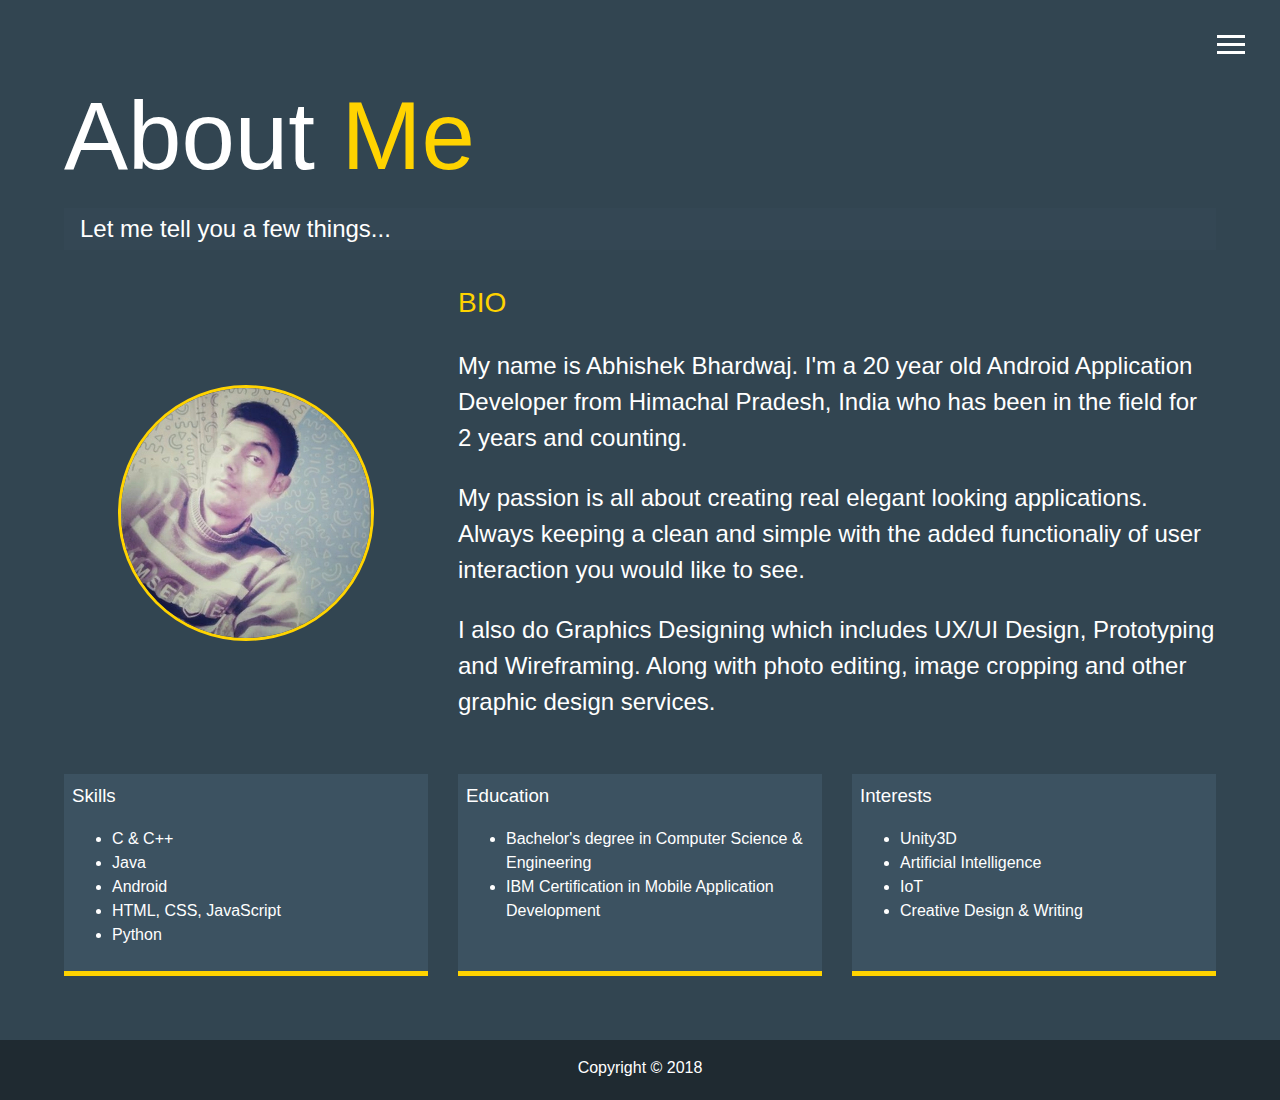
==== about.html @ 5b0b6c32 "Add files via upload" ====
<!DOCTYPE html>
<html lang="en">

<head>
    <meta charset="UTF-8">
    <meta name="viewport" content="width=device-width, initial-scale=1.0">
    <meta http-equiv="X-UA-Compatible" content="ie=edge">
    <link rel="stylesheet" href="https://use.fontawesome.com/releases/v5.3.1/css/all.css" integrity="sha384-mzrmE5qonljUremFsqc01SB46JvROS7bZs3IO2EmfFsd15uHvIt+Y8vEf7N7fWAU"
        crossorigin="anonymous">
    <link rel="stylesheet" href="css/main.css">
    <title>About Me</title>
</head>

<body>
    <div class="overlay"></div>
    <header>
        <!--menu button-->
        <div class="menu-btn">
            <div class="btn-line"></div>
            <div class="btn-line"></div>
            <div class="btn-line"></div>
        </div>


        <nav class="menu">
            <div class="menu-branding">
                <div class="portrait"></div>

            </div>
            <ul class="menu-nav">
                <li class="nav-item">
                    <a href="index.html" class="nav-link">Home</a>
                </li>
                <li class="nav-item  current">
                    <a href="about.html" class="nav-link">About Me</a>
                </li>
                <li class="nav-item">
                    <a href="work.html" class="nav-link">My Work</a>
                </li>
                <li class="nav-item">
                    <a href="contact.html" class="nav-link">How To Reach Me</a>
                </li>
            </ul>
        </nav>
    </header>

    <main id="about">
        <h1 class="lg-heading">
            About
            <span class="text-secondary">Me</span>
        </h1>
        <h2 class="sm-heading">
            Let me tell you a few things...
        </h2>

        <div class="about-info">
            <img src="img/portrait.jpg" alt="Abhishek Bhardwaj" class="bio-image">

            <div class="bio">
                <h3 class="text-secondary">BIO</h3>
                <p>My name is Abhishek Bhardwaj. I'm a 20 year old Android Application Developer from Himachal Pradesh, India
                    who has been in the field for 2 years and counting.</p>
                <p>My passion is all about creating real elegant looking applications. Always keeping a clean and simple with
                    the added functionaliy of user interaction you would like to see.</p>
                <p>I also do Graphics Designing which includes UX/UI Design, Prototyping and Wireframing. Along with photo editing,
                    image cropping and other graphic design services.</p>


            </div>

            <div class="job job-1">
                <h3>Skills</h3>
                <ul>
                    <li>C & C++</li>
                    <li>Java</li>
                    <li>Android</li>
                    <li>HTML, CSS, JavaScript</li>
                    <li>Python</li>
                </ul>
            </div>

            <div class="job job-2">
                <h3>Education</h3>
                <ul>
                    <li>Bachelor's degree in Computer Science & Engineering</li>
                    <li>IBM Certification in Mobile Application Development</li>
                </ul>
            </div>

            <div class="job job-3">
                <h3>Interests</h3>
                <ul>
                    <li>Unity3D</li>
                    <li>Artificial Intelligence</li>
                    <li>IoT</li>
                    <li>Creative Design & Writing</li>
                </ul>
            </div>




        </div>



    </main>

    <footer id="main-footer">
        Copyright &copy; 2018
    </footer>

    <script src="js/main.js"></script>
</body>

</html>
---- css/main.css ----
.menu-btn {
  position: absolute;
  z-index: 3;
  right: 35px;
  top: 35px;
  cursor: pointer;
  transition: all 0.5s ease-out; }
  .menu-btn .btn-line {
    width: 28px;
    height: 3px;
    margin: 0 0 5px 0;
    background: #fff;
    transition: all 0.5s ease-out; }
  .menu-btn.close {
    transform: rotate(180deg); }
    .menu-btn.close .btn-line:nth-child(1) {
      transform: rotate(45deg) translate(5px, 5px); }
    .menu-btn.close .btn-line:nth-child(2) {
      opacity: 0; }
    .menu-btn.close .btn-line:nth-child(3) {
      transform: rotate(-45deg) translate(7px, -6px); }

.menu {
  position: fixed;
  top: 0;
  width: 100%;
  opacity: 0.9;
  visibility: hidden; }
  .menu.show {
    visibility: visible; }
  .menu-branding, .menu-nav {
    display: flex;
    flex-flow: column wrap;
    align-items: center;
    justify-content: center;
    float: left;
    width: 50%;
    height: 100vh;
    overflow: hidden; }
  .menu-nav {
    margin: 0;
    padding: 0;
    background: #283841;
    list-style: none;
    transform: translate3d(0, -100%, 0);
    transition: all 0.5s ease-out; }
    .menu-nav.show {
      transform: translate3d(0, 0, 0); }
  .menu-branding {
    background: #324551;
    transition: all 0.5s ease-out;
    transform: translate3d(0, 100%, 0);
    transition: all 0.5s ease-out; }
    .menu-branding.show {
      transform: translate3d(0, 0, 0); }
    .menu-branding .portrait {
      width: 250px;
      height: 250px;
      background: url("../img/portrait.jpg");
      border-radius: 50%;
      border: solid 3px #ffd300; }
  .menu .nav-item {
    transform: translate3d(600px, 0, 0);
    transition: all 0.5s ease-out; }
    .menu .nav-item.show {
      transform: translate3d(0, 0, 0); }
    .menu .nav-item.current > a {
      color: #ffd300; }
  .menu .nav-link {
    display: inline-block;
    position: relative;
    font-size: 30px;
    text-transform: uppercase;
    padding: 1rem 0;
    font-weight: 400;
    color: #fff;
    text-decoration: none;
    transition: all 0.5s ease-out; }
    .menu .nav-link:hover {
      color: #ffd300; }

.nav-item:nth-child(1) {
  transition-delay: 0.1s; }

.nav-item:nth-child(2) {
  transition-delay: 0.2s; }

.nav-item:nth-child(3) {
  transition-delay: 0.3s; }

.nav-item:nth-child(4) {
  transition-delay: 0.4s; }

* {
  box-sizing: border-box; }

body {
  background: #324551;
  color: #fff;
  height: 100%;
  margin: 0;
  font-family: "Segoe UI", Tahoma, Geneva, Verdana, sans-serif;
  line-height: 1.5; }
  body#bg-img {
    background: url(../img/background.jpg);
    background-attachment: fixed;
    background-size: cover; }
    body#bg-img:after {
      content: "";
      position: absolute;
      top: 0;
      right: 0;
      width: 100%;
      height: 100%;
      z-index: -1;
      background: rgba(50, 69, 81, 0.9); }

h1,
h2,
h3 {
  margin: 0;
  font-weight: 400; }
  h1.lg-heading,
  h2.lg-heading,
  h3.lg-heading {
    font-size: 6rem; }
  h1.sm-heading,
  h2.sm-heading,
  h3.sm-heading {
    margin-bottom: 2rem;
    padding: 0.2rem 1rem;
    background: rgba(54, 74, 87, 0.5); }

a {
  color: #fff;
  text-decoration: none; }

header {
  position: fixed;
  z-index: 2;
  width: 100%; }

.text-secondary {
  color: #ffd300; }

main {
  padding: 4rem;
  min-height: calc(100vh - 60px); }
  main .icons {
    margin-top: 1rem; }
    main .icons a {
      padding: 0.4rem; }
      main .icons a:hover {
        color: #ffd300;
        transition: all 0.5s ease-out; }
  main#home {
    overflow: hidden; }
    main#home h1 {
      margin-top: 20vh; }

.about-info {
  display: grid;
  grid-gap: 30px;
  grid-template-areas: "bioimage bio bio" "job1 job2 job3";
  grid-template-columns: repeat(3, 1fr); }

.bio-image {
  grid-area: bioimage;
  margin: auto;
  border-radius: 50%;
  border: #ffd300 3px solid; }

.bio {
  grid-area: bio;
  font-size: 1.5rem; }

.job1 {
  grid-area: job1; }

.job2 {
  grid-area: job2; }

.job3 {
  grid-area: job3; }

.job {
  background: #3c5261;
  padding: 0.5rem;
  border-bottom: #ffd300 5px solid; }

.projects {
  display: grid;
  grid-template-columns: repeat(3, 1fr);
  grid-gap: 0.7rem; }
  .projects img {
    width: 100%;
    border: 3px #fff solid; }
    .projects img:hover {
      opacity: 0.5;
      border-color: #ffd300;
      transition: all 0.5s ease-out; }

.boxes {
  display: flex;
  flex-wrap: wrap;
  justify-content: space-evenly;
  align-items: center;
  margin-top: 1rem; }
  .boxes div {
    font-size: 2rem;
    border: 3px #fff solid;
    padding: 1.5rem 2.5rem;
    margin-bottom: 3rem;
    transition: all 0.5s ease-out; }
    .boxes div:hover {
      padding: 0.5rem 1.5rem;
      background: #ffd300;
      color: #000; }
      .boxes div:hover span {
        color: #000; }

.btn, .btn-dark, .btn-light {
  display: block;
  padding: 0.5rem 1rem;
  border: 0;
  margin-bottom: 0.3rem; }
  .btn:hover, .btn-dark:hover, .btn-light:hover {
    background: #ffd300;
    color: #000; }

.btn-dark {
  background: black;
  color: #fff; }

.btn-light {
  background: #b2c4d0;
  color: #333; }

#main-footer {
  text-align: center;
  padding: 1rem;
  background: #1f2a31;
  color: #fff;
  height: 60px; }

@media screen and (max-width: 1171px) {
  .projects {
    grid-template-columns: repeat(4, 1fr); } }

@media screen and (min-width: 769px) and (max-width: 1170px) {
  .projects {
    grid-template-columns: repeat(4, 1fr); } }

@media screen and (max-width: 768px) {
  main {
    align-items: center;
    text-align: center; }
    main .lg-heading {
      line-height: 1;
      margin-bottom: 1rem; }
  ul.menu-nav,
  div.menu-branding {
    float: none;
    width: 100%;
    min-height: 0; }
    ul.menu-nav.show,
    div.menu-branding.show {
      transform: translate3d(0, 0, 0); }
  .menu-nav {
    height: 75vh;
    transform: translate3d(-100%, 0, 0);
    font-size: 24px; }
  .menu-branding {
    height: 25vh;
    transform: translate3d(100%, 0, 0); }
    .menu-branding .portrait {
      background: url("../img/portrait_small.jpg");
      width: 150px;
      height: 150px; }
  .about-info {
    grid-template-areas: "bioimage" "bio" "job1" "job2" "job3";
    grid-template-columns: 1fr; }
  .projects {
    grid-template-columns: repeat(2, 1fr); } }

@media screen and (max-width: 500px) {
  main#home h1 {
    margin-top: 10vh; }
  .projects {
    grid-template-columns: 1fr; } }
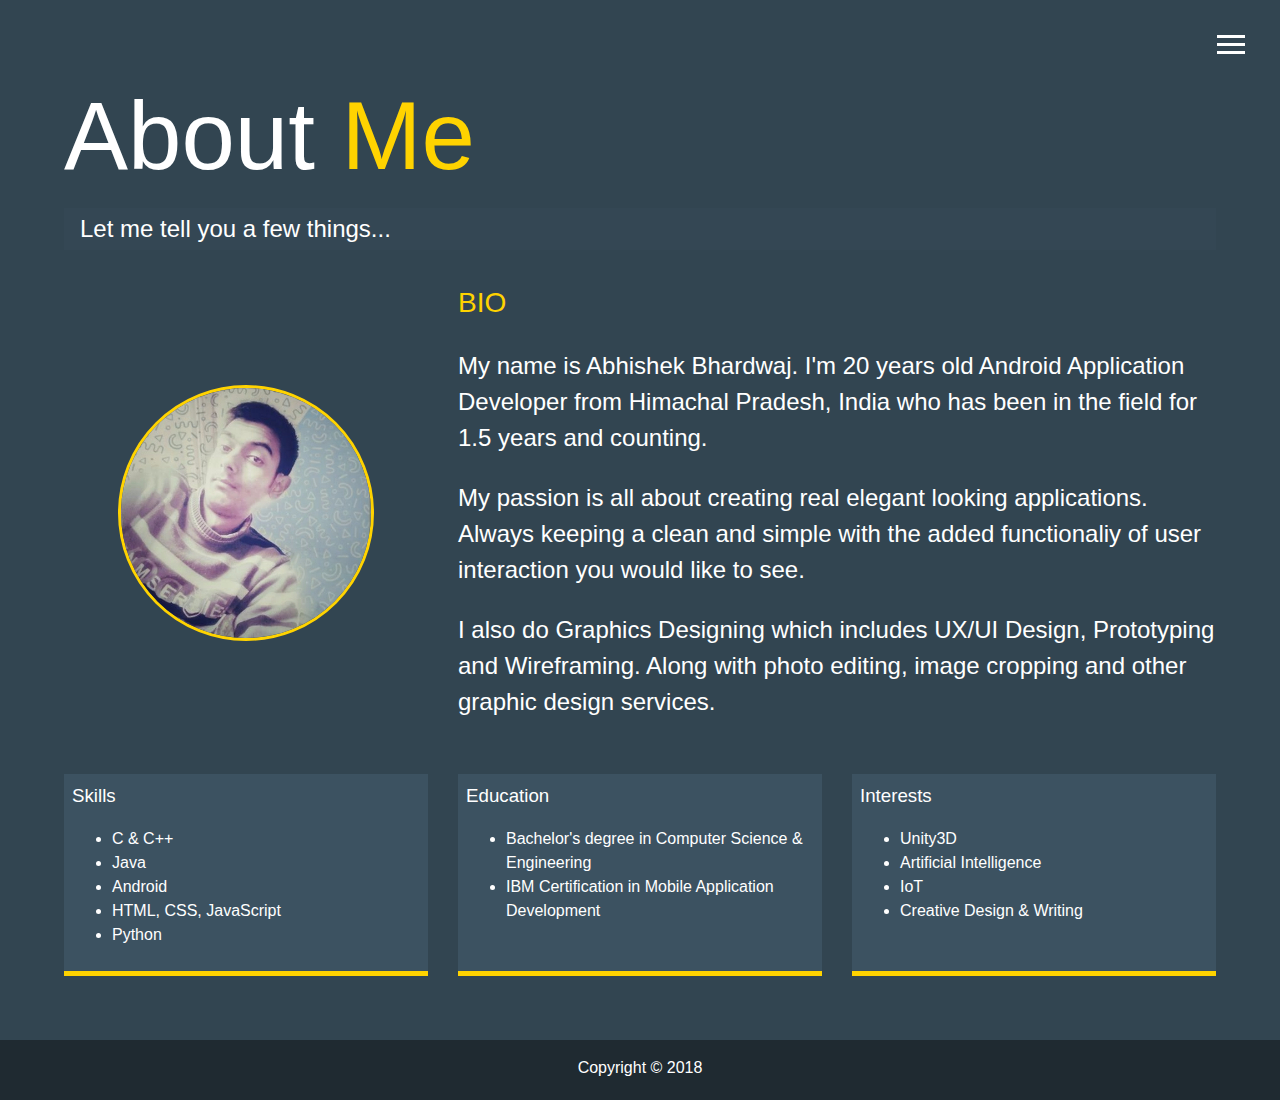
==== commit 0da752b9: "Update about.html" ====
--- a/about.html
+++ b/about.html
@@ -58,8 +58,8 @@
 
             <div class="bio">
                 <h3 class="text-secondary">BIO</h3>
-                <p>My name is Abhishek Bhardwaj. I'm a 20 year old Android Application Developer from Himachal Pradesh, India
-                    who has been in the field for 2 years and counting.</p>
+                <p>My name is Abhishek Bhardwaj. I'm 20 years old Android Application Developer from Himachal Pradesh, India
+                    who has been in the field for 1.5 years and counting.</p>
                 <p>My passion is all about creating real elegant looking applications. Always keeping a clean and simple with
                     the added functionaliy of user interaction you would like to see.</p>
                 <p>I also do Graphics Designing which includes UX/UI Design, Prototyping and Wireframing. Along with photo editing,
@@ -113,4 +113,4 @@
     <script src="js/main.js"></script>
 </body>
 
-</html>+</html>
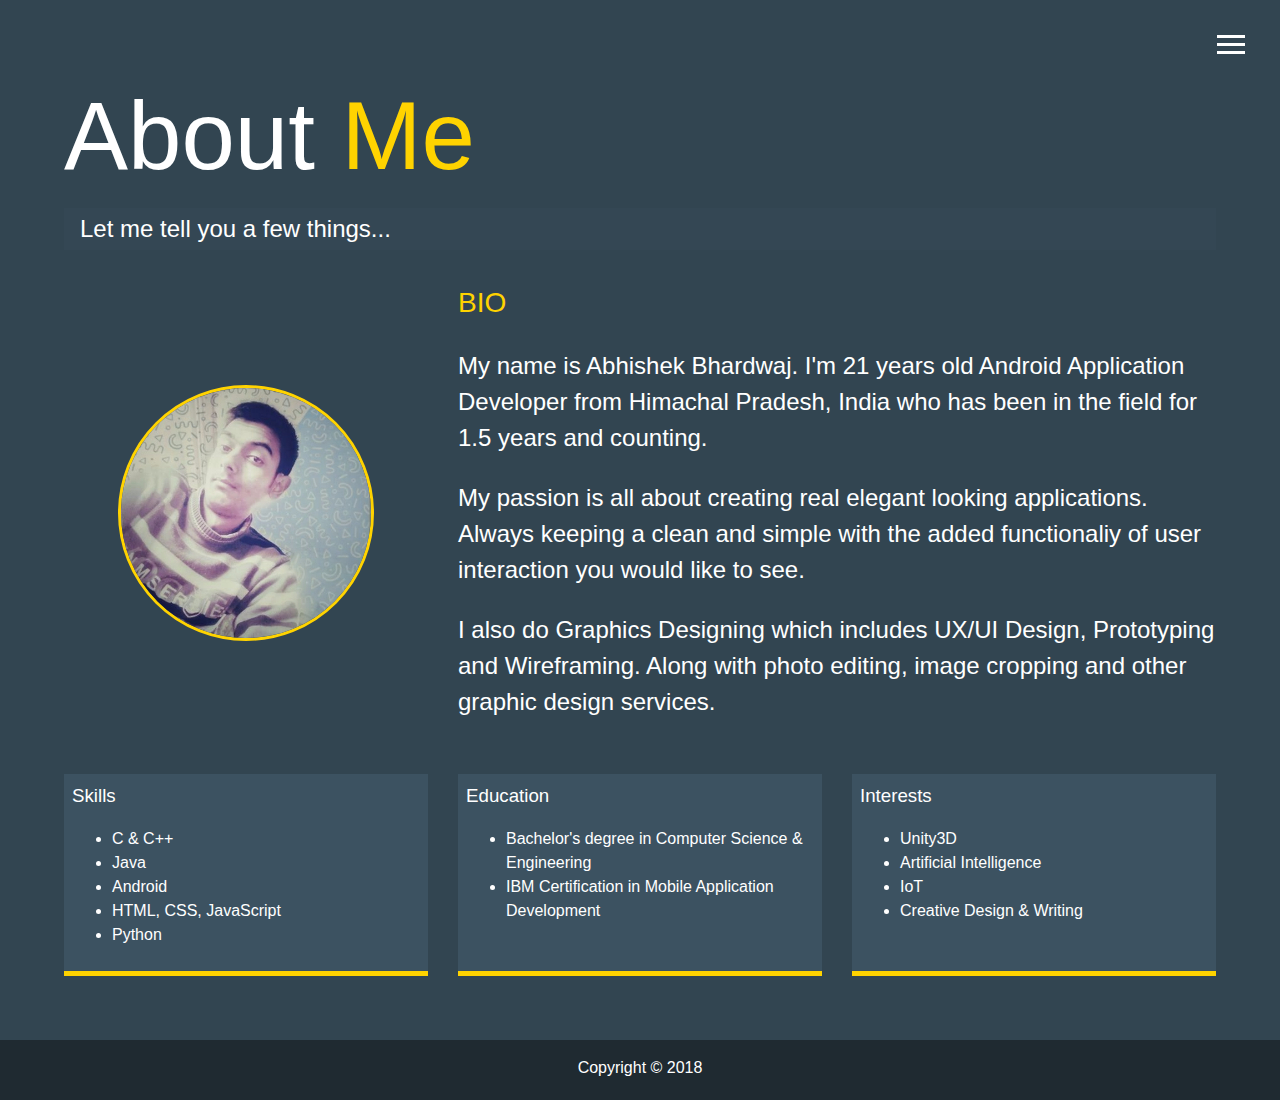
==== commit f5e15498: "Update about.html" ====
--- a/about.html
+++ b/about.html
@@ -58,7 +58,7 @@
 
             <div class="bio">
                 <h3 class="text-secondary">BIO</h3>
-                <p>My name is Abhishek Bhardwaj. I'm 20 years old Android Application Developer from Himachal Pradesh, India
+                <p>My name is Abhishek Bhardwaj. I'm 21 years old Android Application Developer from Himachal Pradesh, India
                     who has been in the field for 1.5 years and counting.</p>
                 <p>My passion is all about creating real elegant looking applications. Always keeping a clean and simple with
                     the added functionaliy of user interaction you would like to see.</p>
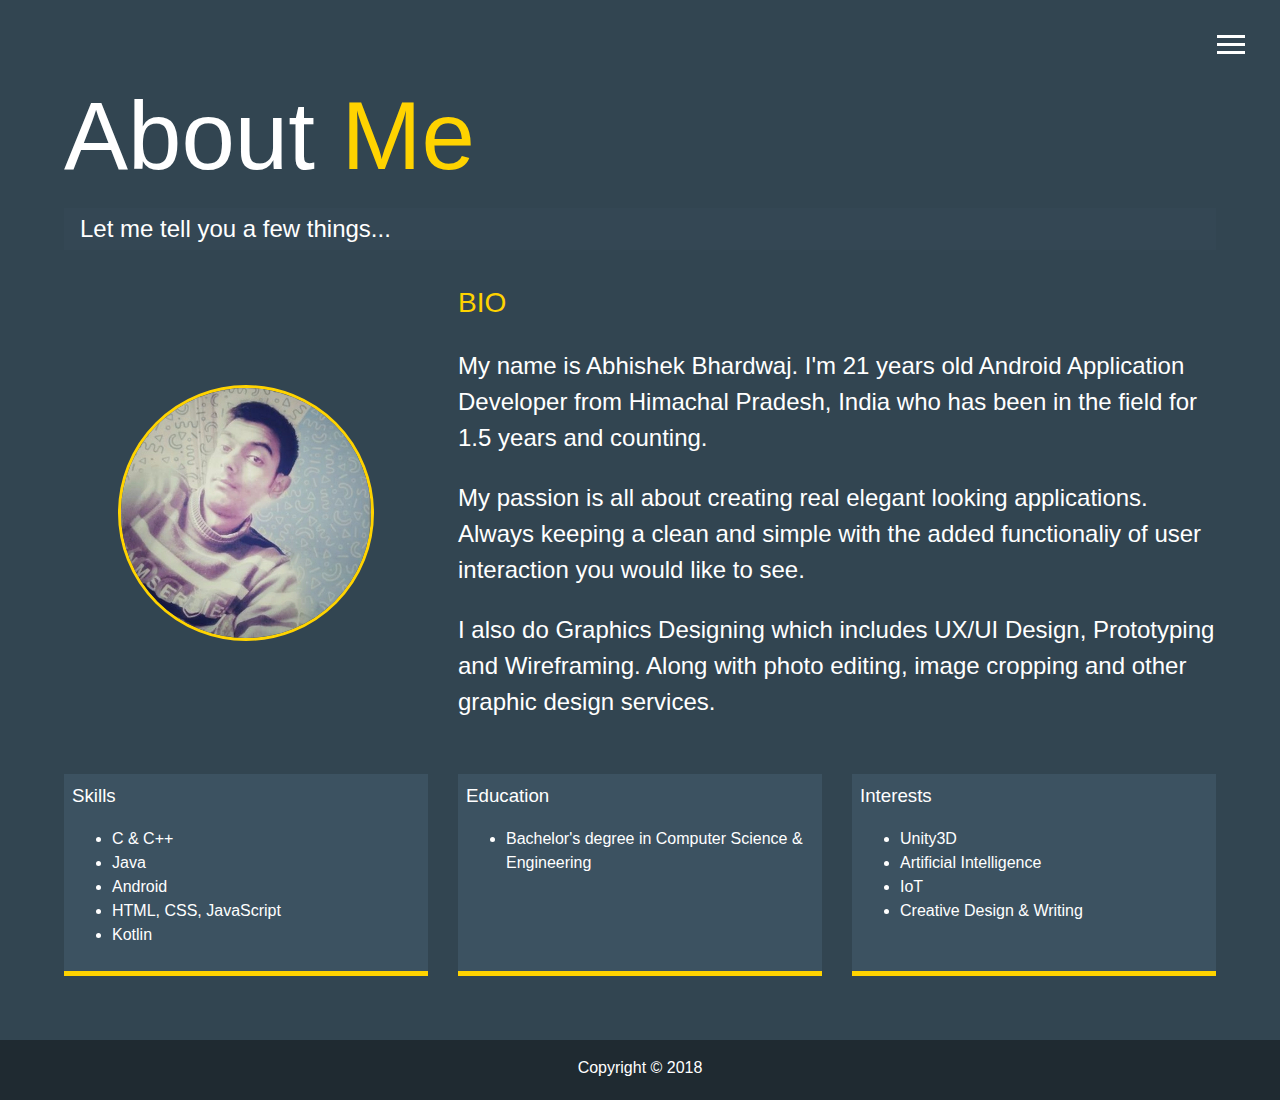
==== commit 7da63148: "Update about.html" ====
--- a/about.html
+++ b/about.html
@@ -75,7 +75,7 @@
                     <li>Java</li>
                     <li>Android</li>
                     <li>HTML, CSS, JavaScript</li>
-                    <li>Python</li>
+                    <li>Kotlin</li>
                 </ul>
             </div>
 
@@ -83,7 +83,7 @@
                 <h3>Education</h3>
                 <ul>
                     <li>Bachelor's degree in Computer Science & Engineering</li>
-                    <li>IBM Certification in Mobile Application Development</li>
+                
                 </ul>
             </div>
 
